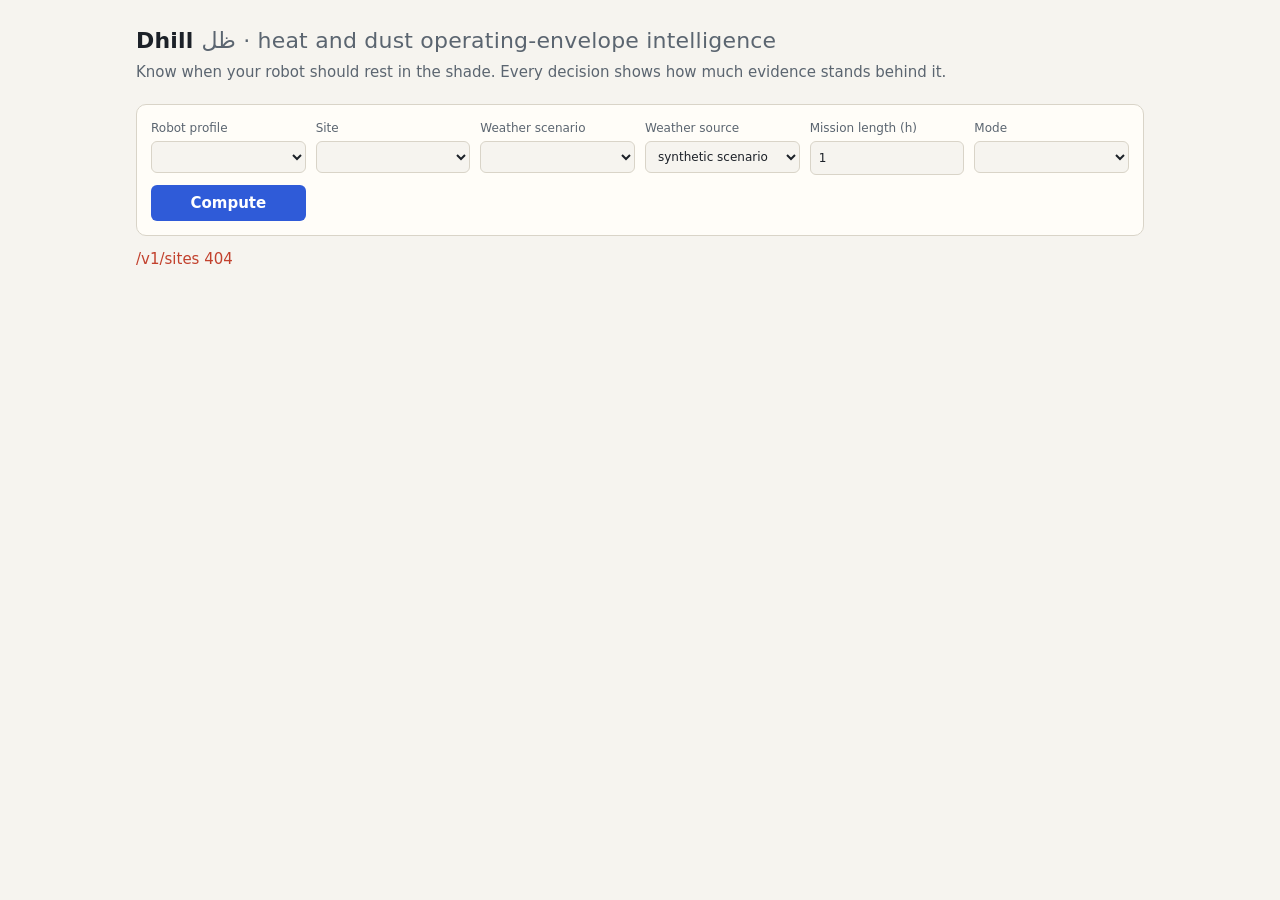
==== src/dhill/web/index.html @ 0a59a226 "feat(service): REST API, offline dashboard, ROS 2 recorder, Docker, CI (v0.3.0) FastAPI service with" ====
<!doctype html>
<html lang="en">
<head>
<meta charset="utf-8">
<meta name="viewport" content="width=device-width, initial-scale=1">
<title>Dhill — operating envelope</title>
<style>
:root{--bg:#0e1116;--panel:#161b22;--ink:#e6edf3;--mute:#8b949e;--line:#2a313c;--go:#3fb68b;--der:#e3b341;--park:#f0715d;--acc:#7aa2f7}
@media (prefers-color-scheme:light){:root{--bg:#f6f4ef;--panel:#fffdf8;--ink:#1c2128;--mute:#5b6570;--line:#d9d4c8;--go:#1f8a63;--der:#9a6b00;--park:#c2412d;--acc:#2f5bd8}}
*{box-sizing:border-box}
body{margin:0;background:var(--bg);color:var(--ink);font:15px/1.5 system-ui,-apple-system,"Segoe UI",Roboto,sans-serif}
main{max-width:1040px;margin:0 auto;padding:24px 16px 56px}
h1{font-size:22px;margin:0;letter-spacing:.2px} h1 span{color:var(--mute);font-weight:400}
.sub{color:var(--mute);margin:4px 0 20px}
form{display:grid;grid-template-columns:repeat(auto-fit,minmax(150px,1fr));gap:10px;background:var(--panel);border:1px solid var(--line);border-radius:10px;padding:14px}
label{display:flex;flex-direction:column;font-size:12px;color:var(--mute);gap:4px}
select,input,button{font:inherit;color:var(--ink);background:var(--bg);border:1px solid var(--line);border-radius:6px;padding:7px 8px}
button{background:var(--acc);color:#fff;border:0;cursor:pointer;align-self:end;font-weight:600} button:disabled{opacity:.5}
.card{background:var(--panel);border:1px solid var(--line);border-radius:10px;padding:16px;margin-top:16px}
.badge{display:inline-block;font-weight:700;padding:2px 10px;border-radius:5px;border:2px solid currentColor}
.GO{color:var(--go)} .DERATE{color:var(--der)} .PARK{color:var(--park)}
.row{display:flex;align-items:center;gap:10px;margin:3px 0;font-variant-numeric:tabular-nums}
.t{width:64px;white-space:nowrap;color:var(--mute);font-size:13px} .bar{flex:1;height:16px;background:var(--bg);border:1px solid var(--line);border-radius:4px;overflow:hidden}
.bar i{display:block;height:100%} .bar i.GO{background:var(--go)} .bar i.DERATE{background:repeating-linear-gradient(45deg,var(--der),var(--der) 6px,transparent 6px,transparent 9px)} .bar i.PARK{background:transparent}
.lab{width:150px;font-size:13px} table{width:100%;border-collapse:collapse;font-variant-numeric:tabular-nums;font-size:14px}
td,th{text-align:left;padding:5px 6px;border-bottom:1px solid var(--line)} th{color:var(--mute);font-weight:500;font-size:12px}
.neg{color:var(--park);font-weight:600}.note{color:var(--mute);font-size:13px;margin-top:10px} #err{color:var(--park);margin-top:12px}
</style>
</head>
<body>
<main>
<h1>Dhill <span>ظل · heat and dust operating-envelope intelligence</span></h1>
<p class="sub">Know when your robot should rest in the shade. Every decision shows how much evidence stands behind it.</p>
<form id="f">
<label>Robot profile<select id="profile"></select></label>
<label>Site<select id="site"></select></label>
<label>Weather scenario<select id="scenario"></select></label>
<label>Weather source<select id="source"><option value="synthetic">synthetic scenario</option><option value="live">live forecast</option></select></label>
<label>Mission length (h)<input id="dur" type="number" min="0.25" max="8" step="0.25" value="1"></label>
<label>Mode<select id="mode"></select></label>
<button id="go" type="submit">Compute</button>
</form>
<div id="err" role="alert"></div>
<div id="out"></div>
</main>
<script>
const $=id=>document.getElementById(id);
const key=new URLSearchParams(location.search).get("key");
const H=key?{"X-API-Key":key,"Content-Type":"application/json"}:{"Content-Type":"application/json"};
const get=async p=>{const r=await fetch(p,{headers:H});if(!r.ok)throw new Error(p+" "+r.status);return r.json()};
const post=async(p,b)=>{const r=await fetch(p,{method:"POST",headers:H,body:JSON.stringify(b)});if(!r.ok){let m=r.status;try{m=(await r.json()).detail}catch(e){}throw new Error(p+": "+m)}return r.json()};
const esc=s=>String(s).replace(/[&<>"]/g,c=>({"&":"&amp;","<":"&lt;",">":"&gt;",'"':"&quot;"}[c]));
async function init(){
  try{
    const [p,s,sc]=await Promise.all([get("/v1/profiles"),get("/v1/sites"),get("/v1/scenarios")]);
    $("profile").innerHTML=p.map(x=>`<option value="${esc(x.id)}">${esc(x.name)} [${esc(x.evidence_level)}]</option>`).join("");
    $("site").innerHTML=s.map(x=>`<option value="${esc(x.id)}">${esc(x.name)}</option>`).join("");
    $("scenario").innerHTML=Object.entries(sc).map(([k,v])=>`<option value="${esc(k)}">${esc(v)}</option>`).join("");
    window.PROFILES=Object.fromEntries(p.map(x=>[x.id,x]));
    const setModes=()=>{const m=window.PROFILES[$("profile").value].modes.filter(x=>x!=="idle");$("mode").innerHTML=m.map(x=>`<option>${esc(x)}</option>`).join("")};
    $("profile").addEventListener("change",setModes);
    $("profile").value="ugv_medium_inspection";setModes();
    $("site").value="sweihan";$("scenario").value="heatwave";
  }catch(e){$("err").textContent=e.message}
}
$("f").addEventListener("submit",async ev=>{
  ev.preventDefault();$("err").textContent="";$("go").disabled=true;$("out").innerHTML="<p class='note'>Running Monte Carlo…</p>";
  const b={profile:$("profile").value,site:$("site").value,scenario:$("scenario").value,source:$("source").value,duration_h:+$("dur").value,mode:$("mode").value,samples:48};
  try{
    const tl=await post("/v1/forecast",{...b,step_min:60});
    const first=tl.slots.find(s=>s.action!=="GO")||tl.slots[0];
    const d=await post("/v1/envelope",{...b,at:first.start_utc.replace("Z","")});
    render(tl,d);
  }catch(e){$("err").textContent=e.message;$("out").innerHTML=""}
  $("go").disabled=false;
});
function render(tl,d){
  const rows=tl.slots.map(s=>`<div class="row"><span class="t">${esc(s.start_utc.slice(8,10)+" "+s.start_utc.slice(11,13))}h</span><span class="lab ${s.action}"><b>${s.action}</b> ${s.scale.toFixed(2)}</span><span class="bar"><i class="${s.action}" style="width:${Math.round(s.scale*100)}%"></i></span><span class="lab">${esc(s.limiting_component.replace(/_/g," "))}</span></div>`).join("");
  const comp=d.components.map(c=>`<tr><td>${esc(c.component.replace(/_/g," "))}</td><td>${c.risk_peak_c.toFixed(1)} °C</td><td>${c.limit_c.toFixed(0)} °C</td><td class="${c.headroom_k<0?"neg":""}">${c.headroom_k>0?"+":""}${c.headroom_k.toFixed(1)} K</td></tr>`).join("");
  $("out").innerHTML=`
  <div class="card"><h2 style="margin:0 0 8px;font-size:16px">Hour-by-hour decision <span style="color:var(--mute);font-weight:400">· ${esc(tl.profile_id)} · ${esc(tl.site)} · ${esc(tl.weather_source)} · ${tl.duration_h} h missions (UTC)</span></h2>${rows}
  <p class="note">${tl.productive_hours.toFixed(1)} productive hours (scale-weighted). Filled bar = GO, hatched = DERATE, empty = PARK.</p></div>
  <div class="card"><h2 style="margin:0 0 8px;font-size:16px">First restricted window: ${esc(d.start_utc)} <span class="badge ${d.action}">${d.action}</span> scale ${d.scale.toFixed(2)}</h2>
  <ul>${d.reasons.map(r=>`<li>${esc(r)}</li>`).join("")}</ul>
  <table><thead><tr><th>Component</th><th>Risk-quantile peak</th><th>Limit</th><th>Headroom after margin</th></tr></thead><tbody>${comp}</tbody></table>
  <p class="note">LiDAR range ${d.perception.lidar_range_m} m at PM10 ${d.perception.pm10_window_max_ugm3} µg/m³ → max safe speed ${d.perception.max_safe_speed_ms} m/s.
  ${d.next_full_scale_start_utc?"Next full-scale window: "+esc(d.next_full_scale_start_utc)+".":""} ${d.shade_required_fraction!=null?"Full scale feasible with ~"+Math.round(d.shade_required_fraction*100)+"% of the mission in shade.":""}</p>
  <p class="note"><b>${esc(d.evidence_text)}</b> · ${Math.round(d.assumption_fraction*100)}% of parameters are assumptions · ${d.mc_samples} Monte Carlo samples at the ${Math.round(d.risk_quantile*100)}% risk quantile.<br>${esc(d.caveat)}</p></div>`;
}
init();
</script>
</body>
</html>
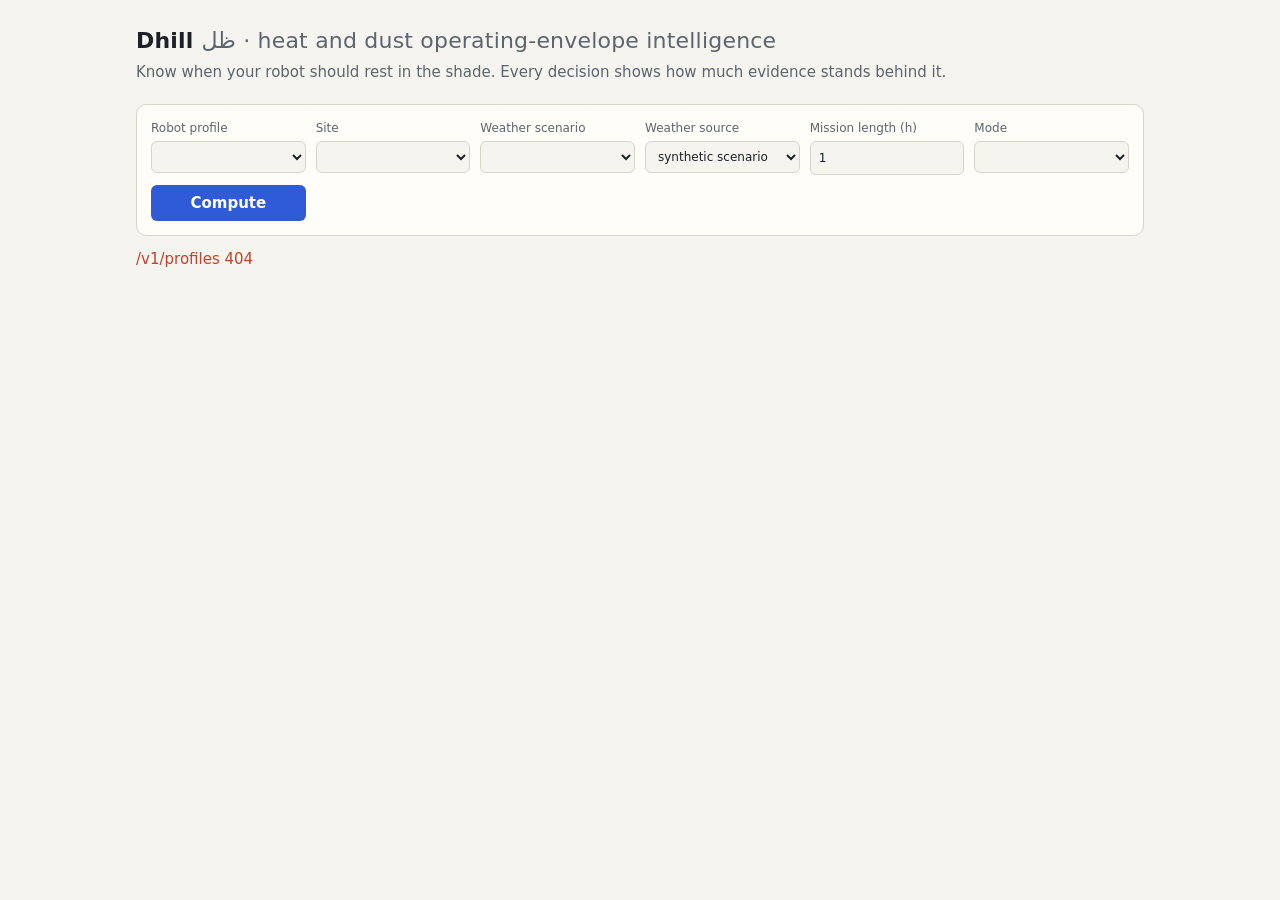
==== commit 3097eecd: "v0.5.0: exceedance, time-to-limit, ageing penalty, sensitivity, policy comparison, field kit - P(exc" ====
--- a/src/dhill/web/index.html
+++ b/src/dhill/web/index.html
@@ -76,13 +76,13 @@
 });
 function render(tl,d){
   const rows=tl.slots.map(s=>`<div class="row"><span class="t">${esc(s.start_utc.slice(8,10)+" "+s.start_utc.slice(11,13))}h</span><span class="lab ${s.action}"><b>${s.action}</b> ${s.scale.toFixed(2)}</span><span class="bar"><i class="${s.action}" style="width:${Math.round(s.scale*100)}%"></i></span><span class="lab">${esc(s.limiting_component.replace(/_/g," "))}</span></div>`).join("");
-  const comp=d.components.map(c=>`<tr><td>${esc(c.component.replace(/_/g," "))}</td><td>${c.risk_peak_c.toFixed(1)} °C</td><td>${c.limit_c.toFixed(0)} °C</td><td class="${c.headroom_k<0?"neg":""}">${c.headroom_k>0?"+":""}${c.headroom_k.toFixed(1)} K</td></tr>`).join("");
+  const comp=d.components.map(c=>`<tr><td>${esc(c.component.replace(/_/g," "))}</td><td>${c.risk_peak_c.toFixed(1)} °C</td><td>${c.limit_c.toFixed(0)} °C</td><td class="${c.headroom_k<0?"neg":""}">${c.headroom_k>0?"+":""}${c.headroom_k.toFixed(1)} K</td><td>${(c.p_exceed_limit*100).toFixed(1)}%</td></tr>`).join("");
   $("out").innerHTML=`
   <div class="card"><h2 style="margin:0 0 8px;font-size:16px">Hour-by-hour decision <span style="color:var(--mute);font-weight:400">· ${esc(tl.profile_id)} · ${esc(tl.site)} · ${esc(tl.weather_source)} · ${tl.duration_h} h missions (UTC)</span></h2>${rows}
   <p class="note">${tl.productive_hours.toFixed(1)} productive hours (scale-weighted). Filled bar = GO, hatched = DERATE, empty = PARK.</p></div>
   <div class="card"><h2 style="margin:0 0 8px;font-size:16px">First restricted window: ${esc(d.start_utc)} <span class="badge ${d.action}">${d.action}</span> scale ${d.scale.toFixed(2)}</h2>
   <ul>${d.reasons.map(r=>`<li>${esc(r)}</li>`).join("")}</ul>
-  <table><thead><tr><th>Component</th><th>Risk-quantile peak</th><th>Limit</th><th>Headroom after margin</th></tr></thead><tbody>${comp}</tbody></table>
+  <table><thead><tr><th>Component</th><th>Risk-quantile peak</th><th>Limit</th><th>Headroom after margin</th><th>P(exceed hard limit)</th></tr></thead><tbody>${comp}</tbody></table>
   <p class="note">LiDAR range ${d.perception.lidar_range_m} m at PM10 ${d.perception.pm10_window_max_ugm3} µg/m³ → max safe speed ${d.perception.max_safe_speed_ms} m/s.
   ${d.next_full_scale_start_utc?"Next full-scale window: "+esc(d.next_full_scale_start_utc)+".":""} ${d.shade_required_fraction!=null?"Full scale feasible with ~"+Math.round(d.shade_required_fraction*100)+"% of the mission in shade.":""}</p>
   <p class="note"><b>${esc(d.evidence_text)}</b> · ${Math.round(d.assumption_fraction*100)}% of parameters are assumptions · ${d.mc_samples} Monte Carlo samples at the ${Math.round(d.risk_quantile*100)}% risk quantile.<br>${esc(d.caveat)}</p></div>`;
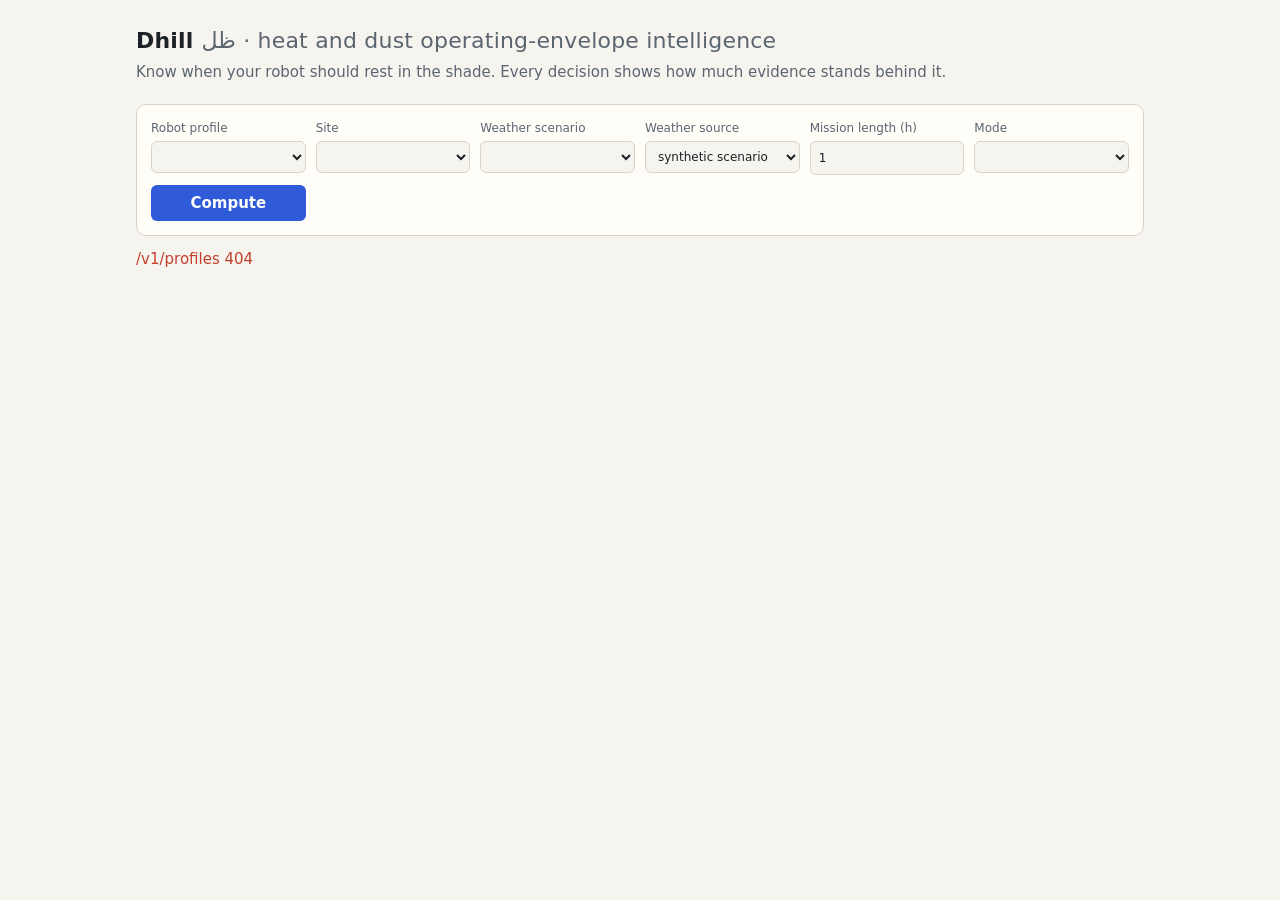
==== commit 7963bb4a: "Raise the API and dashboard default from 48 to 64 Monte Carlo samples The API defaulted to 48 and th" ====
--- a/src/dhill/web/index.html
+++ b/src/dhill/web/index.html
@@ -65,7 +65,7 @@
 }
 $("f").addEventListener("submit",async ev=>{
   ev.preventDefault();$("err").textContent="";$("go").disabled=true;$("out").innerHTML="<p class='note'>Running Monte Carlo…</p>";
-  const b={profile:$("profile").value,site:$("site").value,scenario:$("scenario").value,source:$("source").value,duration_h:+$("dur").value,mode:$("mode").value,samples:48};
+  const b={profile:$("profile").value,site:$("site").value,scenario:$("scenario").value,source:$("source").value,duration_h:+$("dur").value,mode:$("mode").value,samples:64};
   try{
     const tl=await post("/v1/forecast",{...b,step_min:60});
     const first=tl.slots.find(s=>s.action!=="GO")||tl.slots[0];
@@ -85,7 +85,7 @@
   <table><thead><tr><th>Component</th><th>Risk-quantile peak</th><th>Limit</th><th>Headroom after margin</th><th>P(exceed hard limit)</th></tr></thead><tbody>${comp}</tbody></table>
   <p class="note">LiDAR range ${d.perception.lidar_range_m} m at PM10 ${d.perception.pm10_window_max_ugm3} µg/m³ → max safe speed ${d.perception.max_safe_speed_ms} m/s.
   ${d.next_full_scale_start_utc?"Next full-scale window: "+esc(d.next_full_scale_start_utc)+".":""} ${d.shade_required_fraction!=null?"Full scale feasible with ~"+Math.round(d.shade_required_fraction*100)+"% of the mission in shade.":""}</p>
-  <p class="note"><b>${esc(d.evidence_text)}</b> · ${Math.round(d.assumption_fraction*100)}% of parameters are assumptions · ${d.mc_samples} Monte Carlo samples at the ${Math.round(d.risk_quantile*100)}% risk quantile.<br>${esc(d.caveat)}</p></div>`;
+  <p class="note"><b>${esc(d.evidence_text)}</b> · ${Math.round(d.assumption_fraction*100)}% of parameters are assumptions · ${d.mc_samples} Monte Carlo samples at the ${Math.round(d.risk_quantile*100)}% risk quantile.<br>${esc(d.caveat)}${(d.warnings||[]).map(w=>"<br><b>"+esc(w)+"</b>").join("")}</p></div>`;
 }
 init();
 </script>
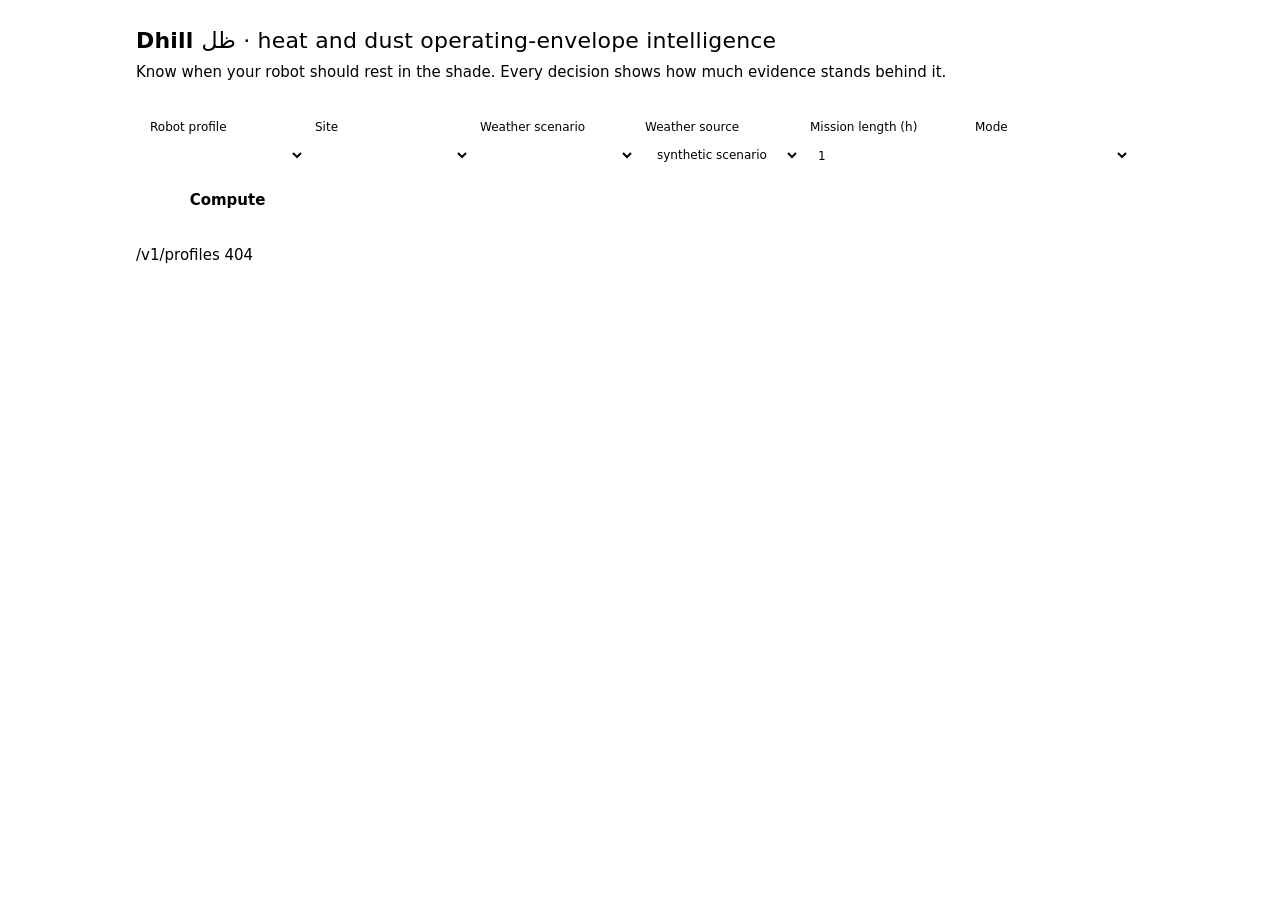
==== commit ba511a72: "Apply the sakura and pearl theme to the dashboard with a contrast check Theme tokens live in one sty" ====
--- a/src/dhill/web/index.html
+++ b/src/dhill/web/index.html
@@ -3,25 +3,26 @@
 <head>
 <meta charset="utf-8">
 <meta name="viewport" content="width=device-width, initial-scale=1">
-<title>Dhill — operating envelope</title>
+<title>Dhill, operating envelope</title>
 <style>
-:root{--bg:#0e1116;--panel:#161b22;--ink:#e6edf3;--mute:#8b949e;--line:#2a313c;--go:#3fb68b;--der:#e3b341;--park:#f0715d;--acc:#7aa2f7}
-@media (prefers-color-scheme:light){:root{--bg:#f6f4ef;--panel:#fffdf8;--ink:#1c2128;--mute:#5b6570;--line:#d9d4c8;--go:#1f8a63;--der:#9a6b00;--park:#c2412d;--acc:#2f5bd8}}
+/*THEME*/
 *{box-sizing:border-box}
-body{margin:0;background:var(--bg);color:var(--ink);font:15px/1.5 system-ui,-apple-system,"Segoe UI",Roboto,sans-serif}
+body{margin:0;background:var(--pearl);color:var(--ink);font:15px/1.5 system-ui,-apple-system,"Segoe UI",Roboto,sans-serif}
 main{max-width:1040px;margin:0 auto;padding:24px 16px 56px}
 h1{font-size:22px;margin:0;letter-spacing:.2px} h1 span{color:var(--mute);font-weight:400}
 .sub{color:var(--mute);margin:4px 0 20px}
-form{display:grid;grid-template-columns:repeat(auto-fit,minmax(150px,1fr));gap:10px;background:var(--panel);border:1px solid var(--line);border-radius:10px;padding:14px}
+form{display:grid;grid-template-columns:repeat(auto-fit,minmax(150px,1fr));gap:10px;background:var(--sakura-50);border:1px solid var(--line);border-radius:10px;padding:14px}
 label{display:flex;flex-direction:column;font-size:12px;color:var(--mute);gap:4px}
-select,input,button{font:inherit;color:var(--ink);background:var(--bg);border:1px solid var(--line);border-radius:6px;padding:7px 8px}
-button{background:var(--acc);color:#fff;border:0;cursor:pointer;align-self:end;font-weight:600} button:disabled{opacity:.5}
-.card{background:var(--panel);border:1px solid var(--line);border-radius:10px;padding:16px;margin-top:16px}
+select,input,button{font:inherit;color:var(--ink);background:#fff;border:1px solid var(--edge);border-radius:6px;padding:7px 8px}
+button{background:var(--rose);color:var(--on-rose);border:0;cursor:pointer;align-self:end;font-weight:600} button:disabled{opacity:.5}
+.card{background:#fff;border:1px solid var(--line);border-radius:10px;padding:16px;margin-top:16px}
 .badge{display:inline-block;font-weight:700;padding:2px 10px;border-radius:5px;border:2px solid currentColor}
-.GO{color:var(--go)} .DERATE{color:var(--der)} .PARK{color:var(--park)}
+.GO{color:var(--go)} .DERATE{color:var(--derate)} .PARK{color:var(--park)}
+:focus-visible{outline:3px solid var(--focus);outline-offset:2px}
+.glyph{display:inline-block;width:1.1em;text-align:center}
 .row{display:flex;align-items:center;gap:10px;margin:3px 0;font-variant-numeric:tabular-nums}
-.t{width:64px;white-space:nowrap;color:var(--mute);font-size:13px} .bar{flex:1;height:16px;background:var(--bg);border:1px solid var(--line);border-radius:4px;overflow:hidden}
-.bar i{display:block;height:100%} .bar i.GO{background:var(--go)} .bar i.DERATE{background:repeating-linear-gradient(45deg,var(--der),var(--der) 6px,transparent 6px,transparent 9px)} .bar i.PARK{background:transparent}
+.t{width:64px;white-space:nowrap;color:var(--mute);font-size:13px} .bar{flex:1;height:16px;background:var(--pearl);border:1px solid var(--line);border-radius:4px;overflow:hidden}
+.bar i{display:block;height:100%} .bar i.GO{background:var(--go-fill)} .bar i.DERATE{background:repeating-linear-gradient(45deg,var(--derate-fill),var(--derate-fill) 6px,transparent 6px,transparent 9px)} .bar i.PARK{background:transparent;border-left:3px solid var(--park-fill)}
 .lab{width:150px;font-size:13px} table{width:100%;border-collapse:collapse;font-variant-numeric:tabular-nums;font-size:14px}
 td,th{text-align:left;padding:5px 6px;border-bottom:1px solid var(--line)} th{color:var(--mute);font-weight:500;font-size:12px}
 .neg{color:var(--park);font-weight:600}.note{color:var(--mute);font-size:13px;margin-top:10px} #err{color:var(--park);margin-top:12px}
@@ -49,6 +50,7 @@
 const H=key?{"X-API-Key":key,"Content-Type":"application/json"}:{"Content-Type":"application/json"};
 const get=async p=>{const r=await fetch(p,{headers:H});if(!r.ok)throw new Error(p+" "+r.status);return r.json()};
 const post=async(p,b)=>{const r=await fetch(p,{method:"POST",headers:H,body:JSON.stringify(b)});if(!r.ok){let m=r.status;try{m=(await r.json()).detail}catch(e){}throw new Error(p+": "+m)}return r.json()};
+const GLYPH={GO:"\u25CF",DERATE:"\u25B2",PARK:"\u25A0"};
 const esc=s=>String(s).replace(/[&<>"]/g,c=>({"&":"&amp;","<":"&lt;",">":"&gt;",'"':"&quot;"}[c]));
 async function init(){
   try{
@@ -75,15 +77,15 @@
   $("go").disabled=false;
 });
 function render(tl,d){
-  const rows=tl.slots.map(s=>`<div class="row"><span class="t">${esc(s.start_utc.slice(8,10)+" "+s.start_utc.slice(11,13))}h</span><span class="lab ${s.action}"><b>${s.action}</b> ${s.scale.toFixed(2)}</span><span class="bar"><i class="${s.action}" style="width:${Math.round(s.scale*100)}%"></i></span><span class="lab">${esc(s.limiting_component.replace(/_/g," "))}</span></div>`).join("");
+  const rows=tl.slots.map(s=>`<div class="row"><span class="t">${esc(s.start_utc.slice(8,10)+" "+s.start_utc.slice(11,13))}h</span><span class="lab ${s.action}"><span class="glyph" aria-hidden="true">${GLYPH[s.action]}</span><b>${s.action}</b> ${s.scale.toFixed(2)}</span><span class="bar"><i class="${s.action}" style="width:${Math.round(s.scale*100)}%"></i></span><span class="lab">${esc(s.limiting_component.replace(/_/g," "))}</span></div>`).join("");
   const comp=d.components.map(c=>`<tr><td>${esc(c.component.replace(/_/g," "))}</td><td>${c.risk_peak_c.toFixed(1)} °C</td><td>${c.limit_c.toFixed(0)} °C</td><td class="${c.headroom_k<0?"neg":""}">${c.headroom_k>0?"+":""}${c.headroom_k.toFixed(1)} K</td><td>${(c.p_exceed_limit*100).toFixed(1)}%</td></tr>`).join("");
   $("out").innerHTML=`
   <div class="card"><h2 style="margin:0 0 8px;font-size:16px">Hour-by-hour decision <span style="color:var(--mute);font-weight:400">· ${esc(tl.profile_id)} · ${esc(tl.site)} · ${esc(tl.weather_source)} · ${tl.duration_h} h missions (UTC)</span></h2>${rows}
-  <p class="note">${tl.productive_hours.toFixed(1)} productive hours (scale-weighted). Filled bar = GO, hatched = DERATE, empty = PARK.</p></div>
-  <div class="card"><h2 style="margin:0 0 8px;font-size:16px">First restricted window: ${esc(d.start_utc)} <span class="badge ${d.action}">${d.action}</span> scale ${d.scale.toFixed(2)}</h2>
+  <p class="note">${tl.productive_hours.toFixed(1)} productive hours (scale-weighted). Filled bar and circle = GO, hatched bar and triangle = DERATE, empty bar and square = PARK.</p></div>
+  <div class="card"><h2 style="margin:0 0 8px;font-size:16px">First restricted window: ${esc(d.start_utc)} <span class="badge ${d.action}"><span class="glyph" aria-hidden="true">${GLYPH[d.action]}</span>${d.action}</span> scale ${d.scale.toFixed(2)}</h2>
   <ul>${d.reasons.map(r=>`<li>${esc(r)}</li>`).join("")}</ul>
   <table><thead><tr><th>Component</th><th>Risk-quantile peak</th><th>Limit</th><th>Headroom after margin</th><th>P(exceed hard limit)</th></tr></thead><tbody>${comp}</tbody></table>
-  <p class="note">LiDAR range ${d.perception.lidar_range_m} m at PM10 ${d.perception.pm10_window_max_ugm3} µg/m³ → max safe speed ${d.perception.max_safe_speed_ms} m/s.
+  <p class="note">LiDAR range ${d.perception.lidar_range_m} m at PM10 ${d.perception.pm10_window_max_ugm3} µg/m³ so the maximum safe speed is ${d.perception.max_safe_speed_ms} m/s.
   ${d.next_full_scale_start_utc?"Next full-scale window: "+esc(d.next_full_scale_start_utc)+".":""} ${d.shade_required_fraction!=null?"Full scale feasible with ~"+Math.round(d.shade_required_fraction*100)+"% of the mission in shade.":""}</p>
   <p class="note"><b>${esc(d.evidence_text)}</b> · ${Math.round(d.assumption_fraction*100)}% of parameters are assumptions · ${d.mc_samples} Monte Carlo samples at the ${Math.round(d.risk_quantile*100)}% risk quantile.<br>${esc(d.caveat)}${(d.warnings||[]).map(w=>"<br><b>"+esc(w)+"</b>").join("")}</p></div>`;
 }
